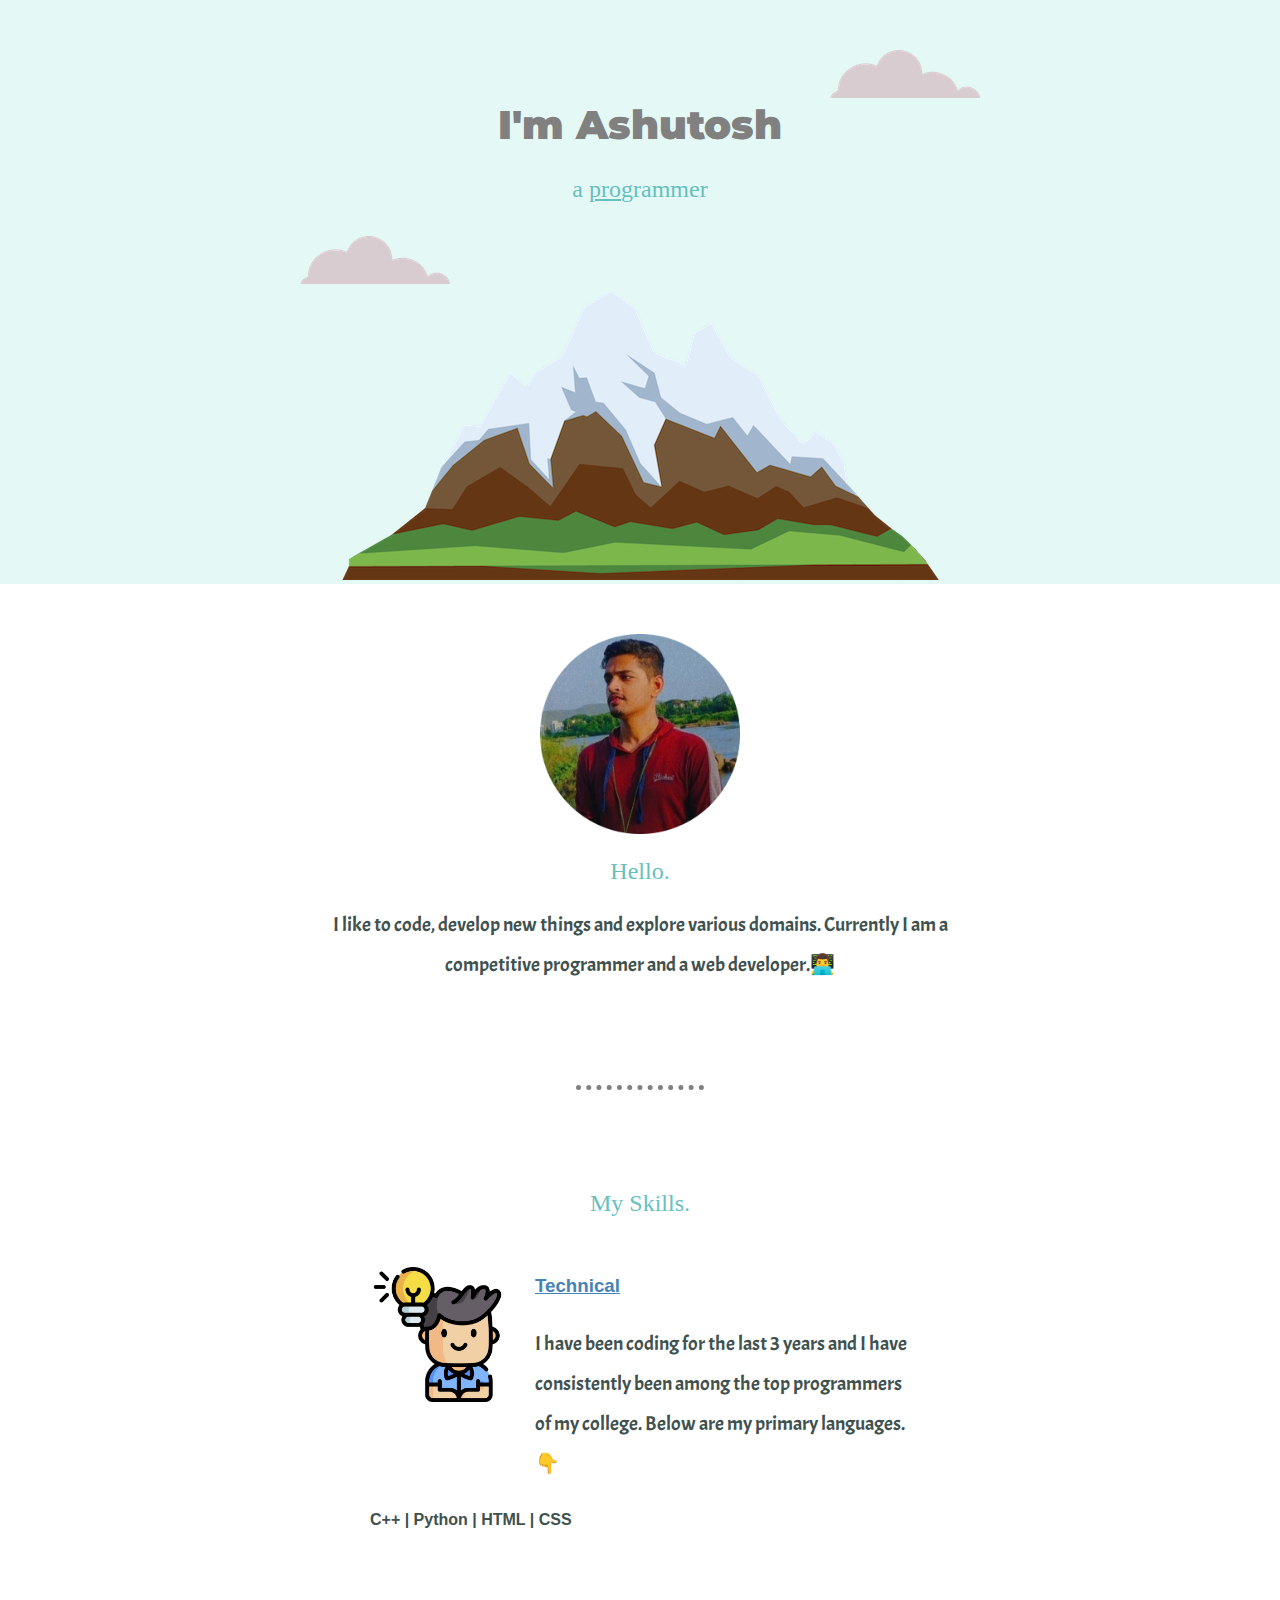
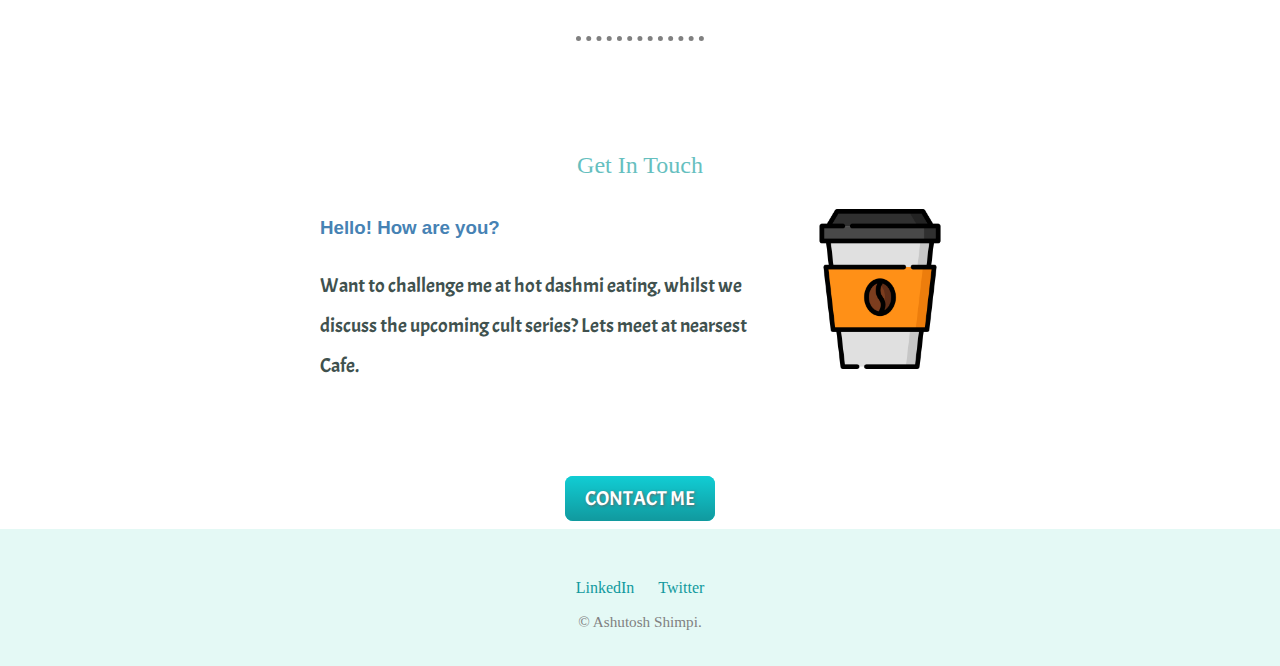
==== index.html @ 16cfcbf6 "added initial files" ====
<!DOCTYPE html>
<html lang="en" dir="ltr">
  <head>
    <meta charset="utf-8">
    <title>Ashutosh Shimpi</title>
    <link rel="stylesheet" href="css/styles.css">
    <link rel="icon" href="favicon.ico?v=2">
  </head>
  <body>
    <link href="https://fonts.googleapis.com/css2?family=Montserrat:ital@1&display=swap" rel="stylesheet">
    <div class="top-container">
      <img class="upper-cloud" src="images/cloud.png" alt="cloud-img">
      <h1><b>I'm Ashutosh </b></h1>
      <h2>a <u>pro</u>grammer</h2>
      <img class="bottom-cloud" src="images/cloud.png" alt="cloud-img">
      <img src="images/mountain.png" alt="mountain-img">
</div>


      <div class="middle-container">
        <div class="profile">
          <img src="images/profile_pic2.png" alt="profile-pic" height="200px">
          <h2>Hello.</h2>
          <p class="code_intro">I like to code, develop new things and explore various domains. Currently I am a competitive programmer and a web developer.👨‍💻</p>
        </div>
        <hr>
        <div class="skills">
          <h2>My Skills.</h2>
          <div class="skill-row">
            <img class="img1" src="images/idea.png" alt="" >
            <h3 class="Technical"><u>Technical</u></h3>
            <link href="https://fonts.googleapis.com/css2?family=Acme&display=swap" rel="stylesheet">
            <p class="code_intro">I have been coding for the last 3 years and I have consistently been among the top programmers of my college. Below are my primary languages.👇</p>
            <p class="language"><b>C++  |  Python  |  HTML  |  CSS</b></p>

            <!-- <h3 class="Technical"><u>Non-Technical</u></h3>
            <p class="language"><b>Communication  |  Public speaking  |  painting</b></p> -->
            <!-- <p class="language"><b>Painting</b></p> -->
          </div>
        </div>
        <hr>
        <div class="contact-me">
          <h2>Get In Touch</h2>
          <img class="img2" src="images/coffee-cup.png" alt="" >
          <h3 class="Technical">Hello! How are you?</h3>
          <p class="code_intro">Want to challenge me at hot dashmi eating, whilst we discuss the upcoming cult series? Lets meet at nearsest Cafe.</p>

        </div>
        <a class="btn" href="Contact.html">CONTACT ME</a>
      </div>
      <br>

      <div class="bottom-container">

        <!-- <div class="bottom-content"> -->
          <a  href="https://www.linkedin.com/in/ashutosh-shimpi-b3200a1b4/">LinkedIn</a>
          <a  href="https://twitter.com/Ashuuuu02">Twitter</a>
          <br>
          <p class="copright">© Ashutosh Shimpi.</p>
        <!-- </div> -->

      </div>


  </body>
</html>
---- css/styles.css ----
body{
  /* background-color: blue; */
  color: #40514E;
  margin:0;
  margin-top: 0;
  margin-bottom: 0;
  text-align: center;

}
.con{
  /* background-color: blue; */
  color: #E4F9F5;
}
h1{
  margin-top: 0;
  font-family:Montserrat, sans-serif;
  font-size: 2.5rem;
  color: #808080;
  /* position: relative; */

}

h2{
  font-family: cursive;
  font-weight: normal;
  color: #66BFBF;
  text-align: center;
}

.top-container{
  background-color: #E4F9F5;
  position: relative;
  margin-left: 0;
  margin-top: 0;
  padding-top: 100px;
  text-align: center;
}
/* .middle-container{

} */
.bottom-container{
  background-color: #E4F9F5;
  /* background-color: #11cdd4; */
  position: relative;
  margin-bottom: 0px;
  margin-top: 0px;
  padding-top: 50px;
  padding-bottom: 20px;
}

.bottom-cloud{
  position: absolute;
  bottom: 300px;
  left: 300px;
}

.upper-cloud{
  position: absolute;
  right:300px;
  top: 50px;
}

.table1{
  text-align: center;
}



.profile{
  text-align: center;
  width: 50%;
  margin: 50px auto 100px auto;
}

.skill-row{
  width:50%;
  margin: 50px auto 100px auto;
  text-align: left;
  line-height: 2;
}

.skills{
  margin: 100px;
}

.contact-me{
  width: 50%;
  margin: 100px auto 100px auto;
  text-align: left;
  line-height: 2;
}

.img1{
  float: left;
  width: 25%;
  margin-right: 30px;
  margin-bottom: 50px;
}

.img2{
  float:right;
  width: 25%;
  margin-left: 30px;

}

.Technical{
  font-family: sans-serif;
  color: #4682B4;
}

.language{
  font-family:cursive, sans-serif;
}
.code_intro{
  font-family: 'Acme', sans-serif;
  font-size: 20px;
  line-height: 2;
  color: #40514E;
}

a{
  color: #11999E;
  margin:10px 10px;
  text-decoration: none;    /*removes underline */
}

a:hover{
  color: #808080;
}
.copright{
  color: #808080;
  font-size: 0.95rem;
}

hr{
  border-style: none;
  border-top-style: dotted;
  border-top-color: grey;
  border-width: 5px;
  width: 10%;
}


.btn {
  background: #11cdd4;
  background-image: -webkit-linear-gradient(top, #11cdd4, #11999e);
  background-image: -moz-linear-gradient(top, #11cdd4, #11999e);
  background-image: -ms-linear-gradient(top, #11cdd4, #11999e);
  background-image: -o-linear-gradient(top, #11cdd4, #11999e);
  background-image: linear-gradient(to bottom, #11cdd4, #11999e);
  -webkit-border-radius: 8;
  -moz-border-radius: 8;
  border-radius: 8px;
  text-shadow: 1px 1px 3px #666666;
  font-family:'Acme', serif;
  color: #ffffff;
  font-size: 20px;
  padding: 10px 20px 10px 20px;
  text-decoration: none;
}

.btn:hover {
  background: #30e3cb;
  background-image: -webkit-linear-gradient(top, #30e3cb, #2bc4ad);
  background-image: -moz-linear-gradient(top, #30e3cb, #2bc4ad);
  background-image: -ms-linear-gradient(top, #30e3cb, #2bc4ad);
  background-image: -o-linear-gradient(top, #30e3cb, #2bc4ad);
  background-image: linear-gradient(to bottom, #30e3cb, #2bc4ad);
  text-decoration: none;
}
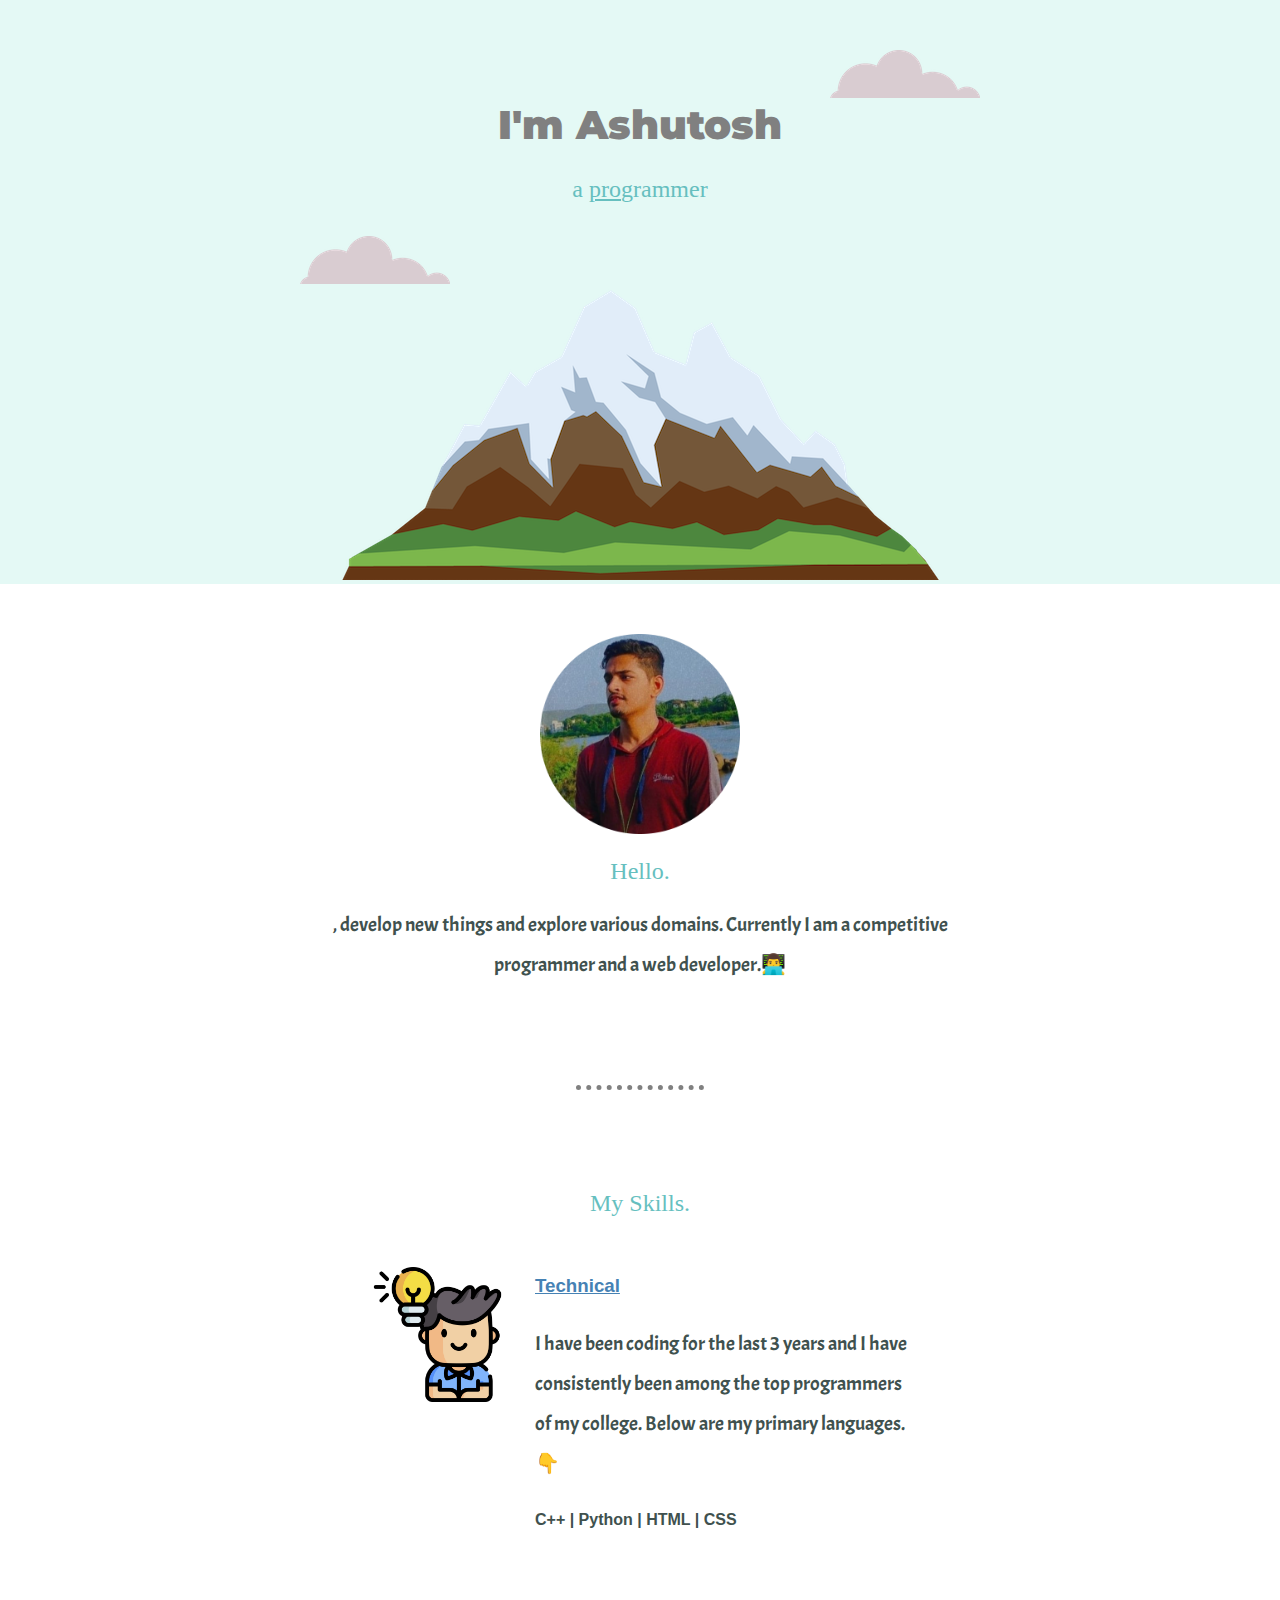
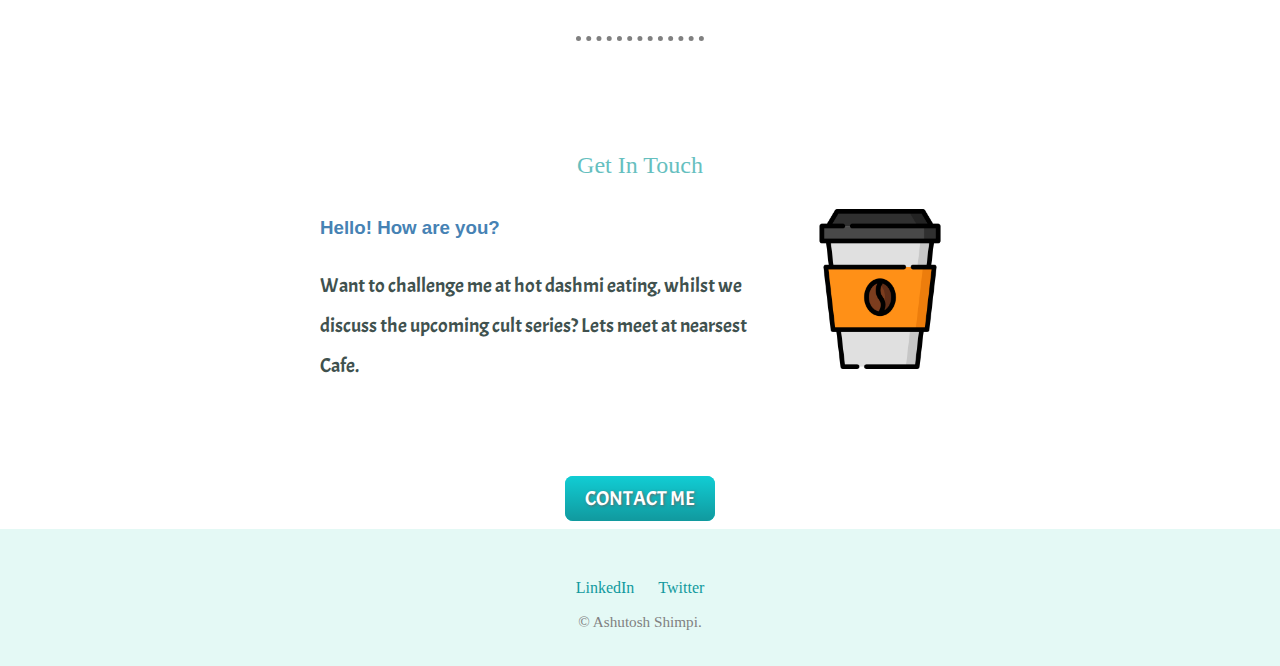
==== commit 52b1fb7f: "Update index.html" ====
--- a/index.html
+++ b/index.html
@@ -21,7 +21,7 @@
         <div class="profile">
           <img src="images/profile_pic2.png" alt="profile-pic" height="200px">
           <h2>Hello.</h2>
-          <p class="code_intro">I like to code, develop new things and explore various domains. Currently I am a competitive programmer and a web developer.👨‍💻</p>
+          <p class="code_intro">, develop new things and explore various domains. Currently I am a competitive programmer and a web developer.👨‍💻</p>
         </div>
         <hr>
         <div class="skills">
--- a/css/styles.css
+++ b/css/styles.css
@@ -94,7 +94,7 @@
   float: left;
   width: 25%;
   margin-right: 30px;
-  margin-bottom: 50px;
+  margin-bottom: 150px;
 }
 
 .img2{
@@ -111,6 +111,7 @@
 
 .language{
   font-family:cursive, sans-serif;
+  margin:auto;
 }
 .code_intro{
   font-family: 'Acme', sans-serif;
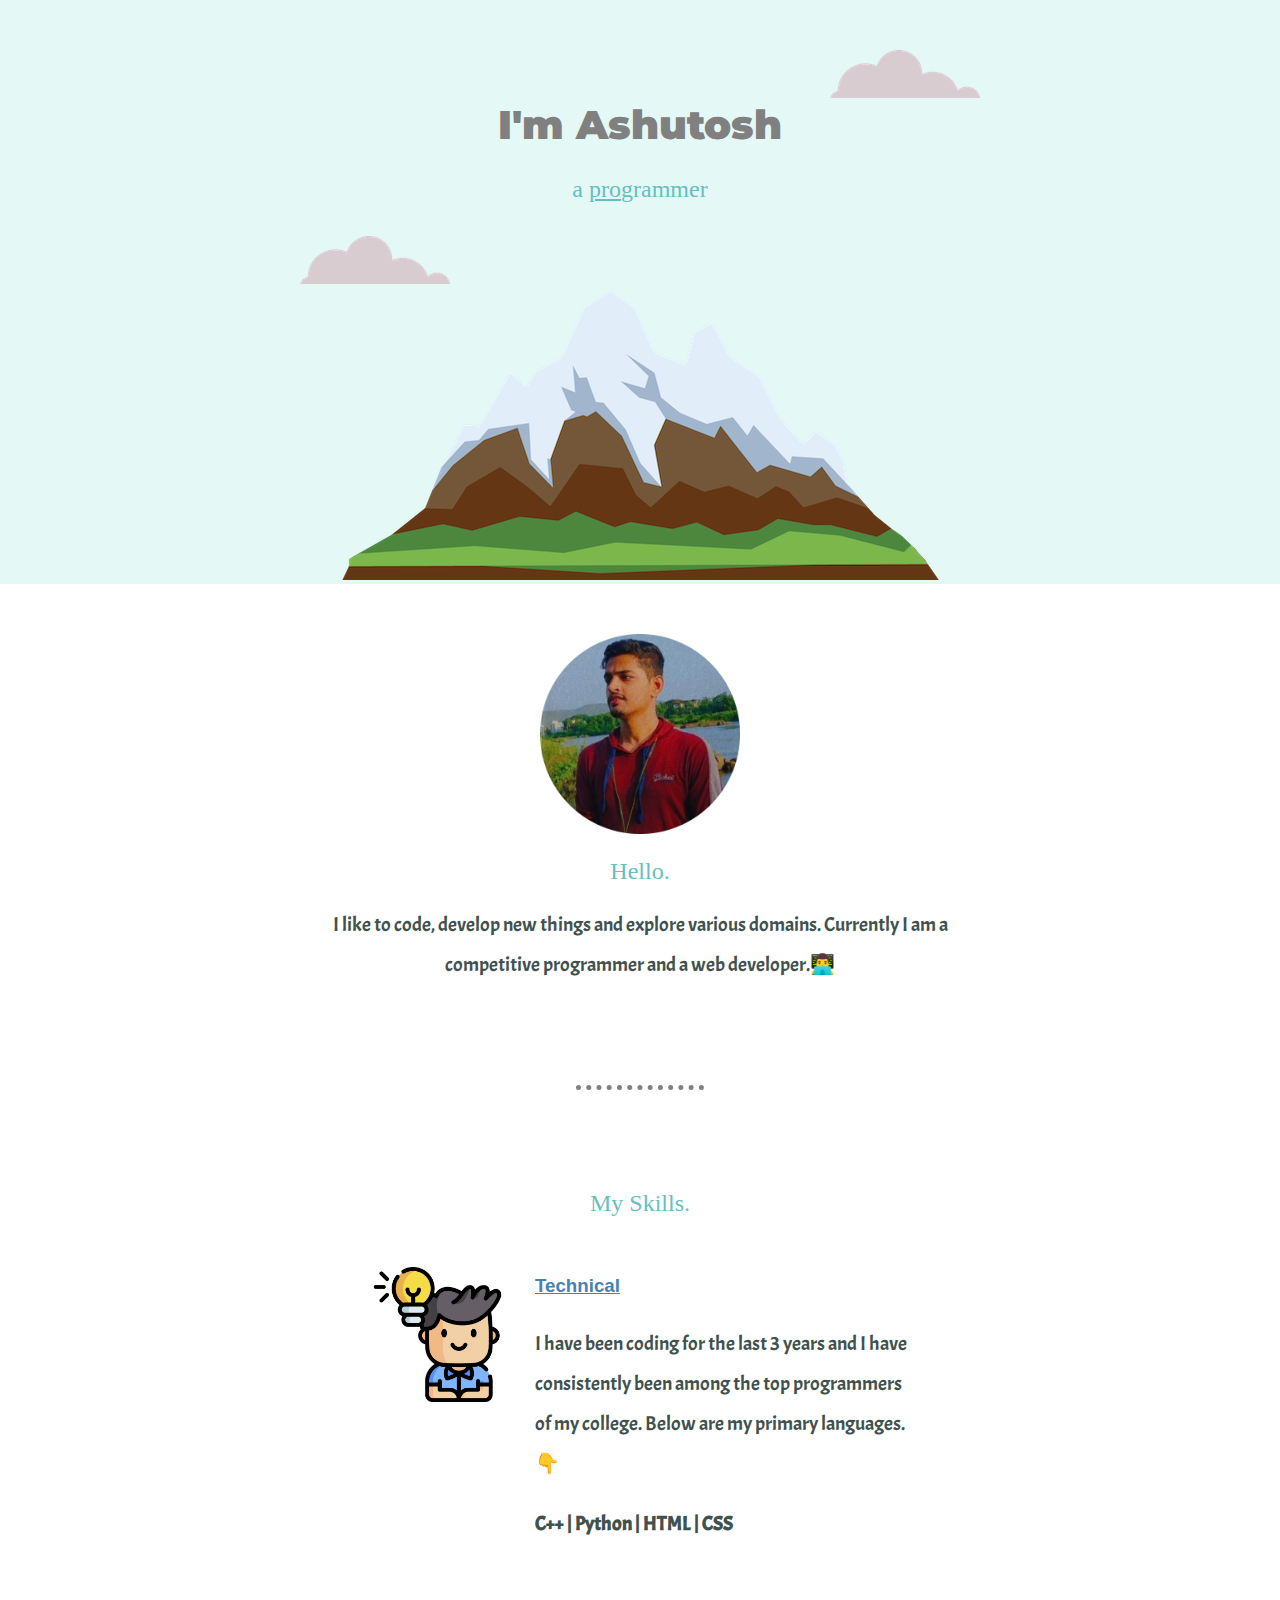
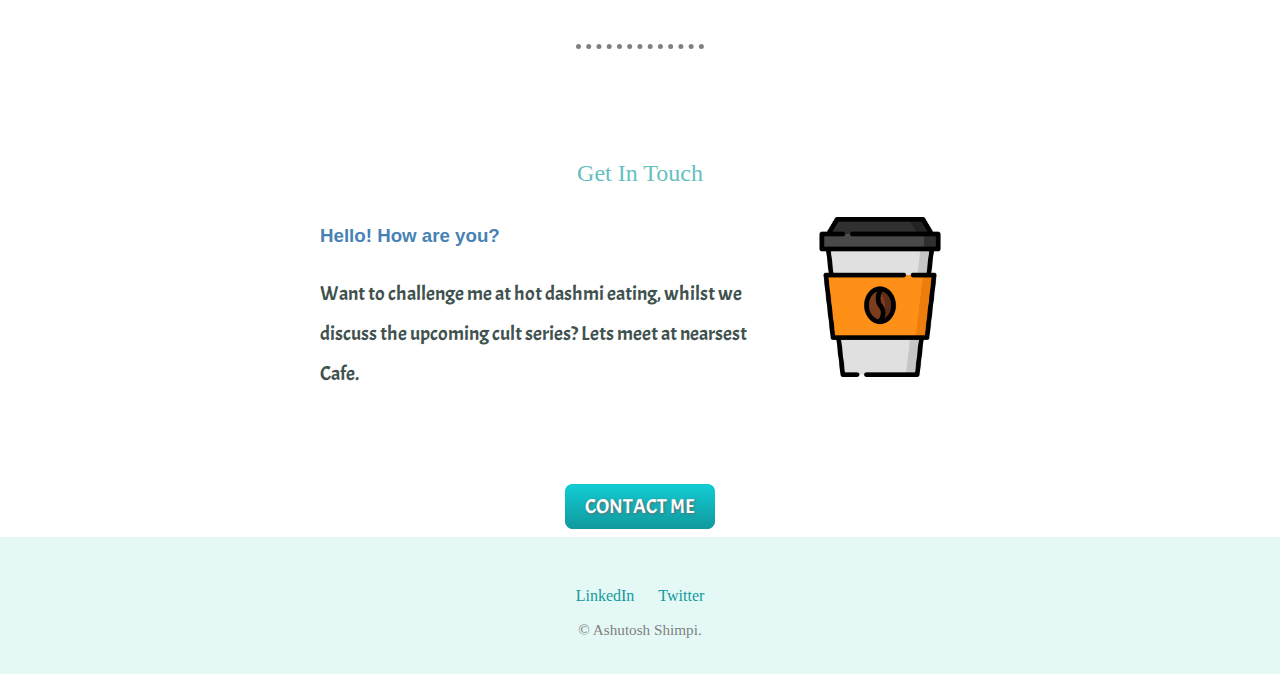
==== commit 1b062103: "Update index.html" ====
--- a/index.html
+++ b/index.html
@@ -21,7 +21,7 @@
         <div class="profile">
           <img src="images/profile_pic2.png" alt="profile-pic" height="200px">
           <h2>Hello.</h2>
-          <p class="code_intro">, develop new things and explore various domains. Currently I am a competitive programmer and a web developer.👨‍💻</p>
+          <p class="code_intro">I like to code, develop new things and explore various domains. Currently I am a competitive programmer and a web developer.👨‍💻</p>
         </div>
         <hr>
         <div class="skills">
@@ -31,7 +31,7 @@
             <h3 class="Technical"><u>Technical</u></h3>
             <link href="https://fonts.googleapis.com/css2?family=Acme&display=swap" rel="stylesheet">
             <p class="code_intro">I have been coding for the last 3 years and I have consistently been among the top programmers of my college. Below are my primary languages.👇</p>
-            <p class="language"><b>C++  |  Python  |  HTML  |  CSS</b></p>
+            <p class="code_intro"><b>C++  |  Python  |  HTML  |  CSS</b></p>
 
             <!-- <h3 class="Technical"><u>Non-Technical</u></h3>
             <p class="language"><b>Communication  |  Public speaking  |  painting</b></p> -->
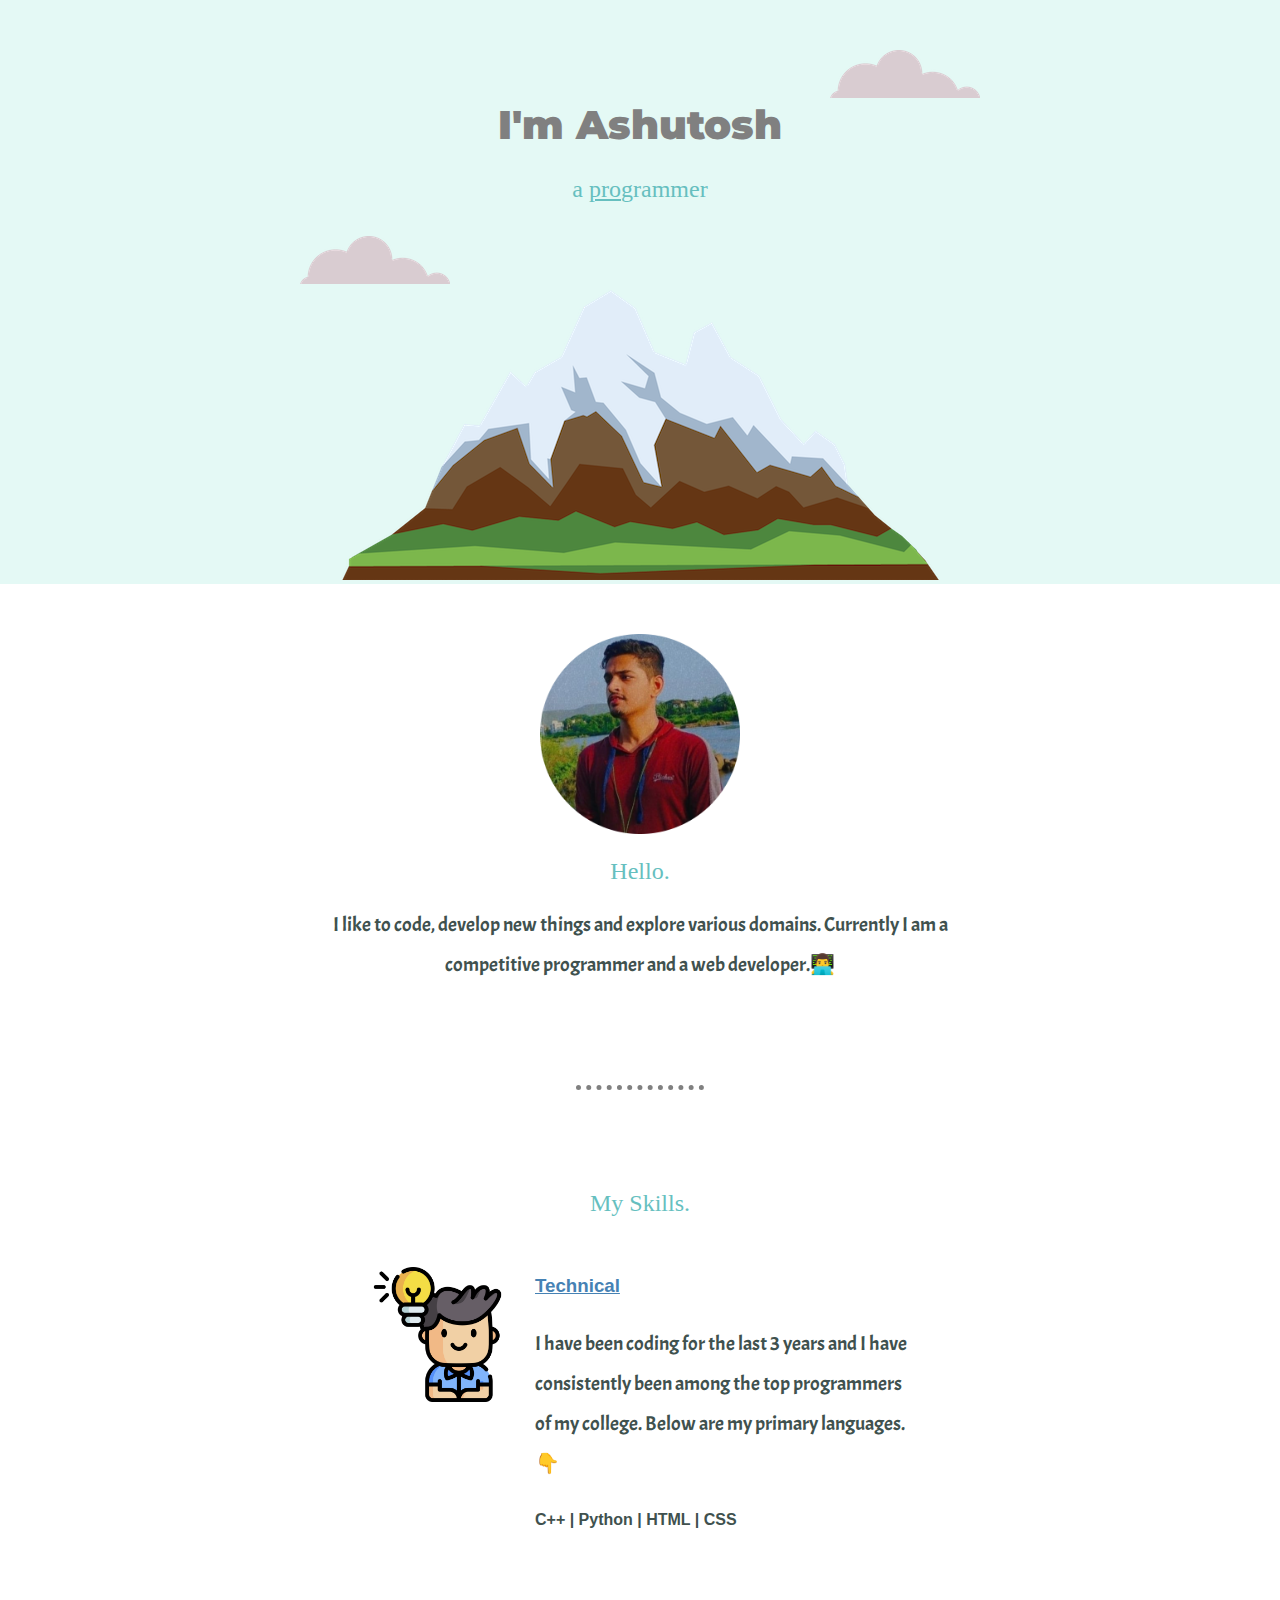
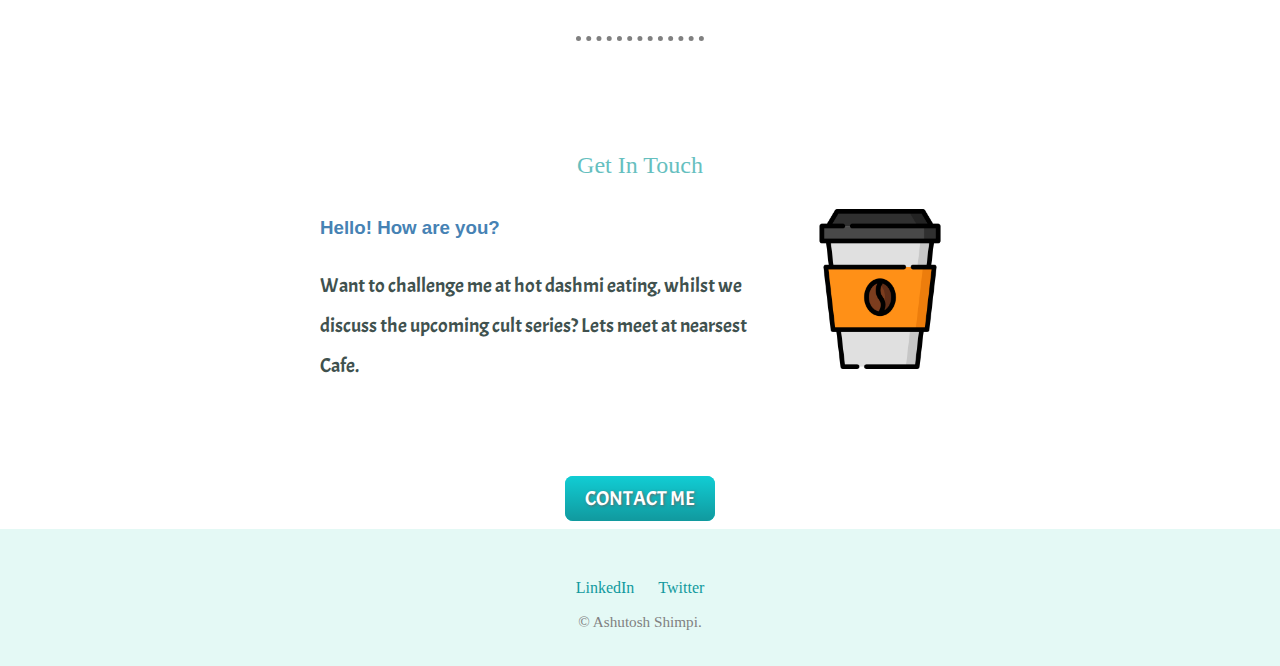
==== commit 8cbc629a: "Update index.html" ====
--- a/index.html
+++ b/index.html
@@ -31,7 +31,7 @@
             <h3 class="Technical"><u>Technical</u></h3>
             <link href="https://fonts.googleapis.com/css2?family=Acme&display=swap" rel="stylesheet">
             <p class="code_intro">I have been coding for the last 3 years and I have consistently been among the top programmers of my college. Below are my primary languages.👇</p>
-            <p class="code_intro"><b>C++  |  Python  |  HTML  |  CSS</b></p>
+            <p class="language"><b>C++  |  Python  |  HTML  |  CSS</b></p>
 
             <!-- <h3 class="Technical"><u>Non-Technical</u></h3>
             <p class="language"><b>Communication  |  Public speaking  |  painting</b></p> -->
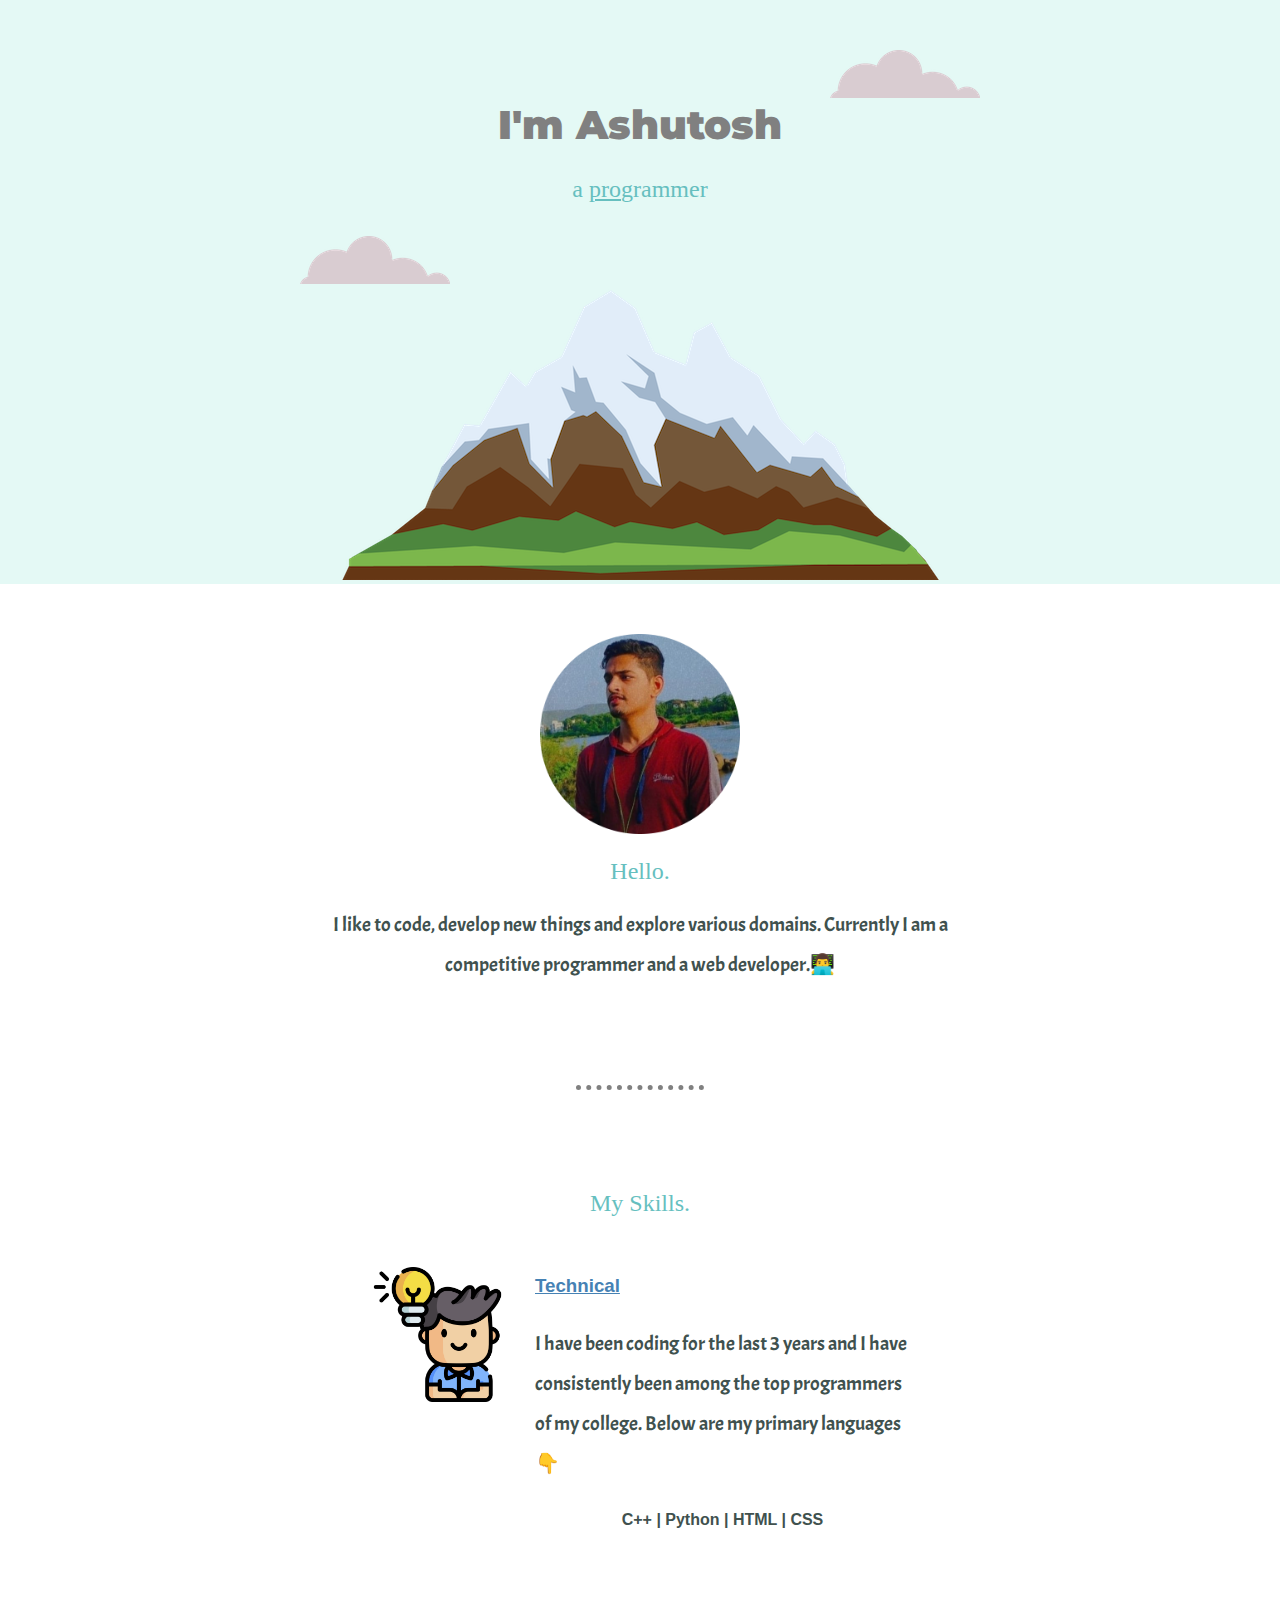
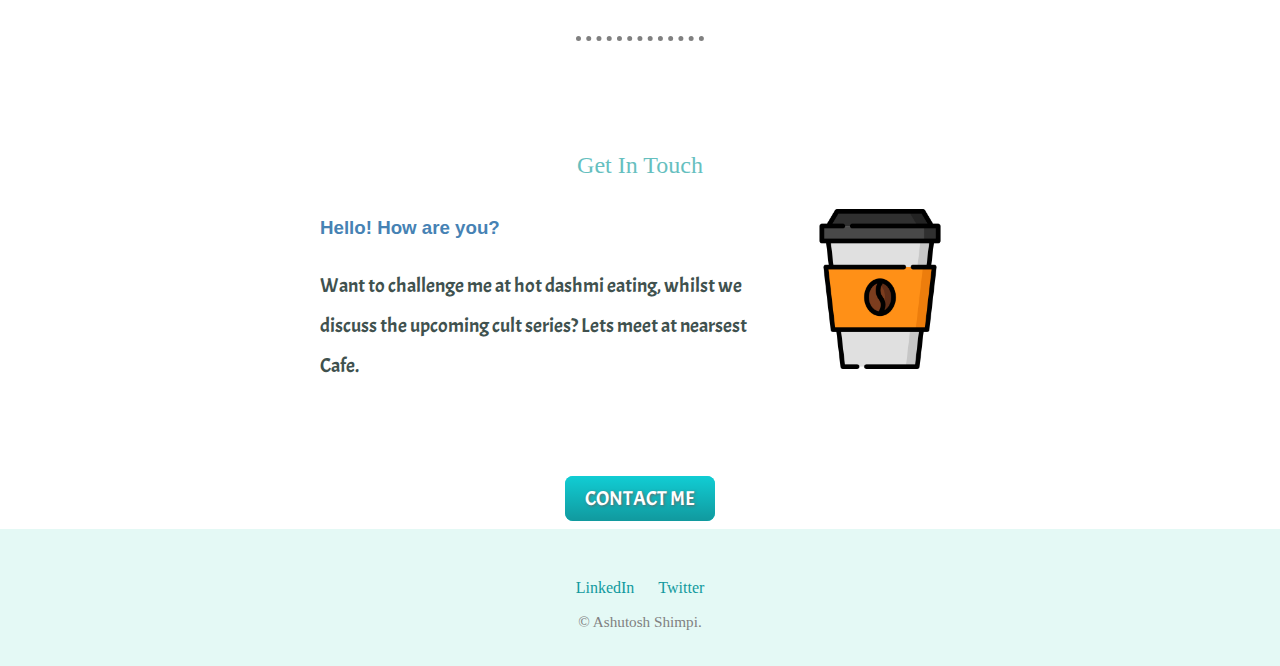
==== commit a7bf5961: "Update index.html" ====
--- a/index.html
+++ b/index.html
@@ -30,7 +30,7 @@
             <img class="img1" src="images/idea.png" alt="" >
             <h3 class="Technical"><u>Technical</u></h3>
             <link href="https://fonts.googleapis.com/css2?family=Acme&display=swap" rel="stylesheet">
-            <p class="code_intro">I have been coding for the last 3 years and I have consistently been among the top programmers of my college. Below are my primary languages.👇</p>
+            <p class="code_intro">I have been coding for the last 3 years and I have consistently been among the top programmers of my college. Below are my primary languages👇</p>
             <p class="language"><b>C++  |  Python  |  HTML  |  CSS</b></p>
 
             <!-- <h3 class="Technical"><u>Non-Technical</u></h3>
--- a/css/styles.css
+++ b/css/styles.css
@@ -111,7 +111,8 @@
 
 .language{
   font-family:cursive, sans-serif;
-  margin:auto;
+  position: relative;
+  text-align: center;
 }
 .code_intro{
   font-family: 'Acme', sans-serif;
